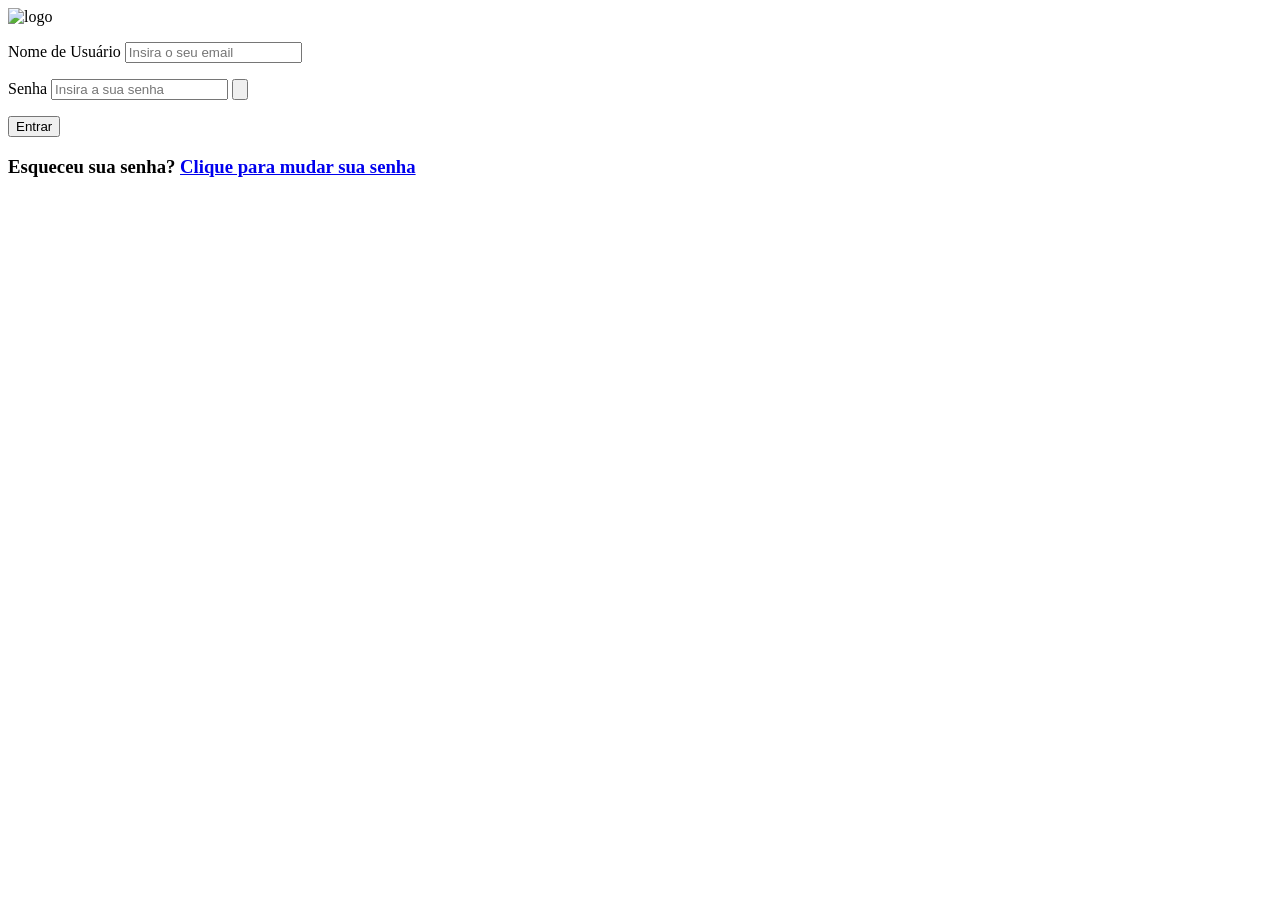
==== index.html @ e92c4c6e "Update and rename index (2).html to index.html" ====
<!DOCTYPE html>
<html lang="pt-br">
<head>
    <meta charset="UTF-8">
    <meta name="viewport" content="width=device-width, initial-scale=1.0">
    <link rel="stylesheet" href="css/reset.css">
    <link rel="stylesheet" href="css/style.css">
    <title>Login</title>
</head>
<body>
    <form method="get" id="form1">
        <div class="container">
            <div class="logo-container">
                <img src="../img/logo.svg" alt="logo" srcset="">
            </div>
            <div class="form-container">
                <p class="inputs">
                    <label class="labels" for="emailInput">Nome de Usuário</label>
                    <input type="email" name="emailInput"  placeholder="Insira o seu email" id="" required>
                </p>
                <p class="inputs">
                    <label class="labels" for="passwordInput">Senha</label>
                    <input type="password" name="passwordInput" placeholder="Insira a sua senha" id="password-id" minlength="6" required>
                    <button id="view-password-button"class="view-password-button" onclick="viewPassword()">
                        <img class="img-visibility" src="../img/icons8-invisível-24.png" alt="" srcset="">
                    </button>
                </p>
                <button id="enter-button" type="submit" form="form1" value="Submit" >Entrar</button>
                <h3 class="forgive-password">
                    Esqueceu sua senha? <a href="http://">Clique para mudar sua senha</a>
                </h3>
            </div>
        </div>
    </form>
</body>
<script src="../javascript/script.js"></script>
</html>
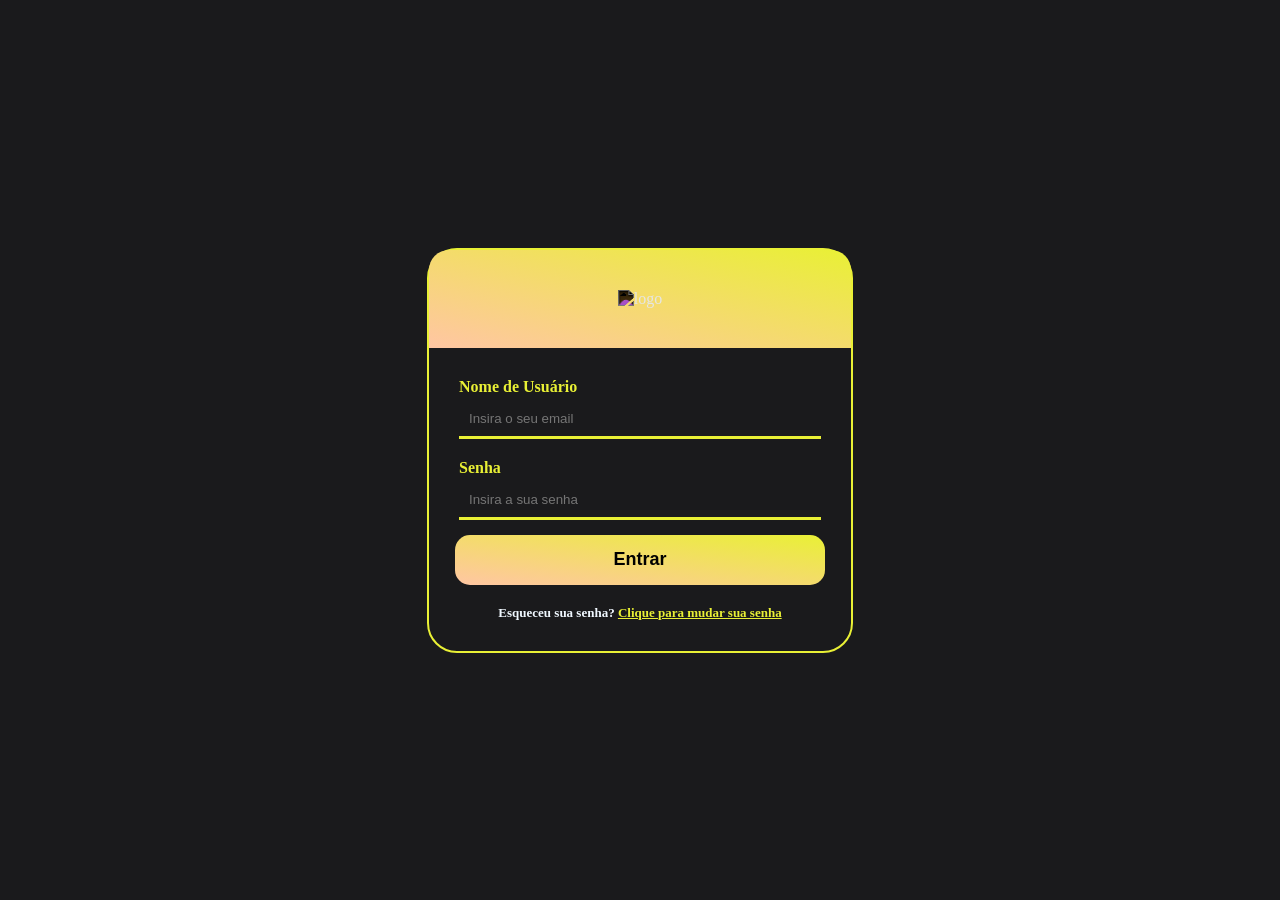
==== commit 56510163: "Update index.html" ====
--- a/index.html
+++ b/index.html
@@ -3,8 +3,8 @@
 <head>
     <meta charset="UTF-8">
     <meta name="viewport" content="width=device-width, initial-scale=1.0">
-    <link rel="stylesheet" href="css/reset.css">
-    <link rel="stylesheet" href="css/style.css">
+    <link rel="stylesheet" href="tela-de-login/css/reset.css">
+    <link rel="stylesheet" href="tela-de-login/css/style.css">
     <title>Login</title>
 </head>
 <body>
--- a/tela-de-login/css/style.css
+++ b/tela-de-login/css/style.css
@@ -0,0 +1,108 @@
+:root{
+    --primary-color: #e9f035;
+    --gradient: linear-gradient(to right top,  #ffc6a3, #e9f035);
+    --secondary-color: #1a1a1c;
+    --third-color: #deaa3a;
+
+}
+
+body{
+    height: 100vh;
+    background-color: var(--secondary-color);
+    display: flex;
+    justify-content: center;
+    align-items: center;
+    color: var(--primary-color)
+}
+
+.container{
+    border: 2px solid var(--primary-color);
+    border-radius: 30px;
+    background-color: var(--gradient);
+}
+
+.logo-container{
+    background: var(--gradient);
+    padding: 20px;
+    border-radius: 20px 20px 0 0;
+    display: flex;
+    flex-direction: column;
+    justify-content: center;
+    align-items: center;
+    color: var(--secondary-color);
+    padding: 40px 0 40px 0;
+}
+
+.logo-container img{
+    filter: invert(1);
+}
+
+.business-name{
+    padding: 10px;
+}
+
+.form-container{
+    padding: 10px;
+}
+
+.inputs{
+    display: flex;
+    justify-content: space-between;
+    align-items: stretch;
+    margin: 20px;
+    flex-direction: column;
+}
+
+.labels{
+    margin-bottom: 5px;
+    font-size: 16px;
+    font-weight: 800;
+}
+
+.inputs input{
+    padding: 10px;
+    border: 0;
+    border-bottom: 3px  solid var(--primary-color);
+    background-color: #0000;
+    color: aliceblue;
+}
+
+#view-password-button{
+    width: 30px;
+    height: 30px;
+    margin-top: -35px;
+    margin-left: 330px;
+    background-color: #0000;
+    border: 0;
+}
+
+#enter-button{
+    border: 0;
+    border-radius: 15px;
+    height: 50px;
+    width: 370px;
+    background: var(--gradient);
+    font-size: large;
+    font-weight: 800;
+    margin: 0 16px 0 16px;
+}
+
+.forgive-password{
+    font-size: small;
+    margin: 20px;
+    text-align: center;
+    color:aliceblue;
+}
+
+.forgive-password a{
+    color: var(--primary-color);
+}
+
+
+#enter-button:hover{
+    background: var(--third-color);
+    /* box-shadow: inset 1px 5px 5px #5438308b; */
+    cursor: pointer;
+    color: aliceblue
+}
+
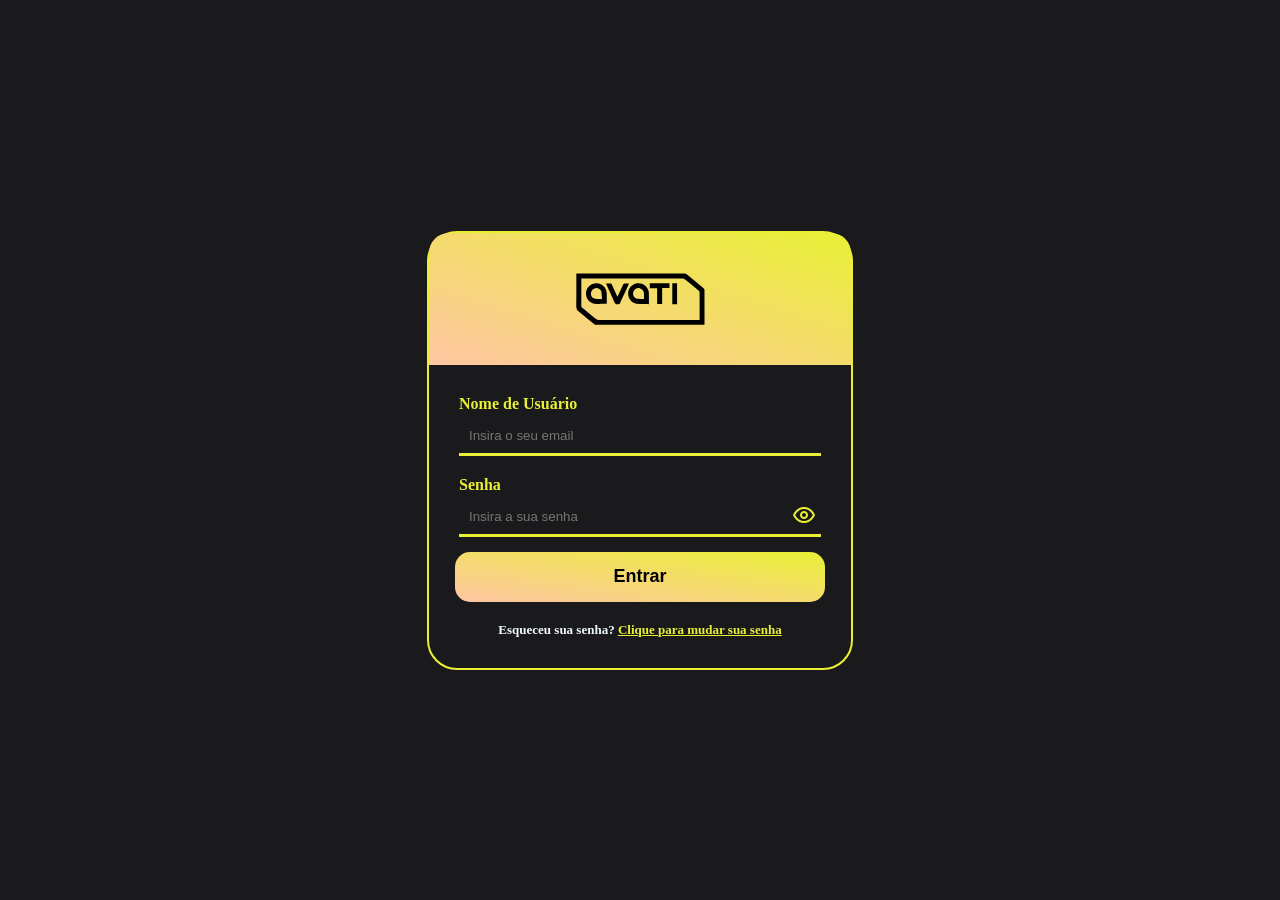
==== commit d3e8c925: "Update index.html" ====
--- a/index.html
+++ b/index.html
@@ -11,7 +11,7 @@
     <form method="get" id="form1">
         <div class="container">
             <div class="logo-container">
-                <img src="../img/logo.svg" alt="logo" srcset="">
+                <img src="tela-de-login/img/logo.svg" alt="logo" srcset="">
             </div>
             <div class="form-container">
                 <p class="inputs">
@@ -22,7 +22,7 @@
                     <label class="labels" for="passwordInput">Senha</label>
                     <input type="password" name="passwordInput" placeholder="Insira a sua senha" id="password-id" minlength="6" required>
                     <button id="view-password-button"class="view-password-button" onclick="viewPassword()">
-                        <img class="img-visibility" src="../img/icons8-invisível-24.png" alt="" srcset="">
+                        <img class="img-visibility" src="tela-de-login/img/icons8-visível-24.png" alt="" srcset="">
                     </button>
                 </p>
                 <button id="enter-button" type="submit" form="form1" value="Submit" >Entrar</button>
@@ -33,5 +33,5 @@
         </div>
     </form>
 </body>
-<script src="../javascript/script.js"></script>
+<script src="tela-de-login/javascript/script.js"></script>
 </html>
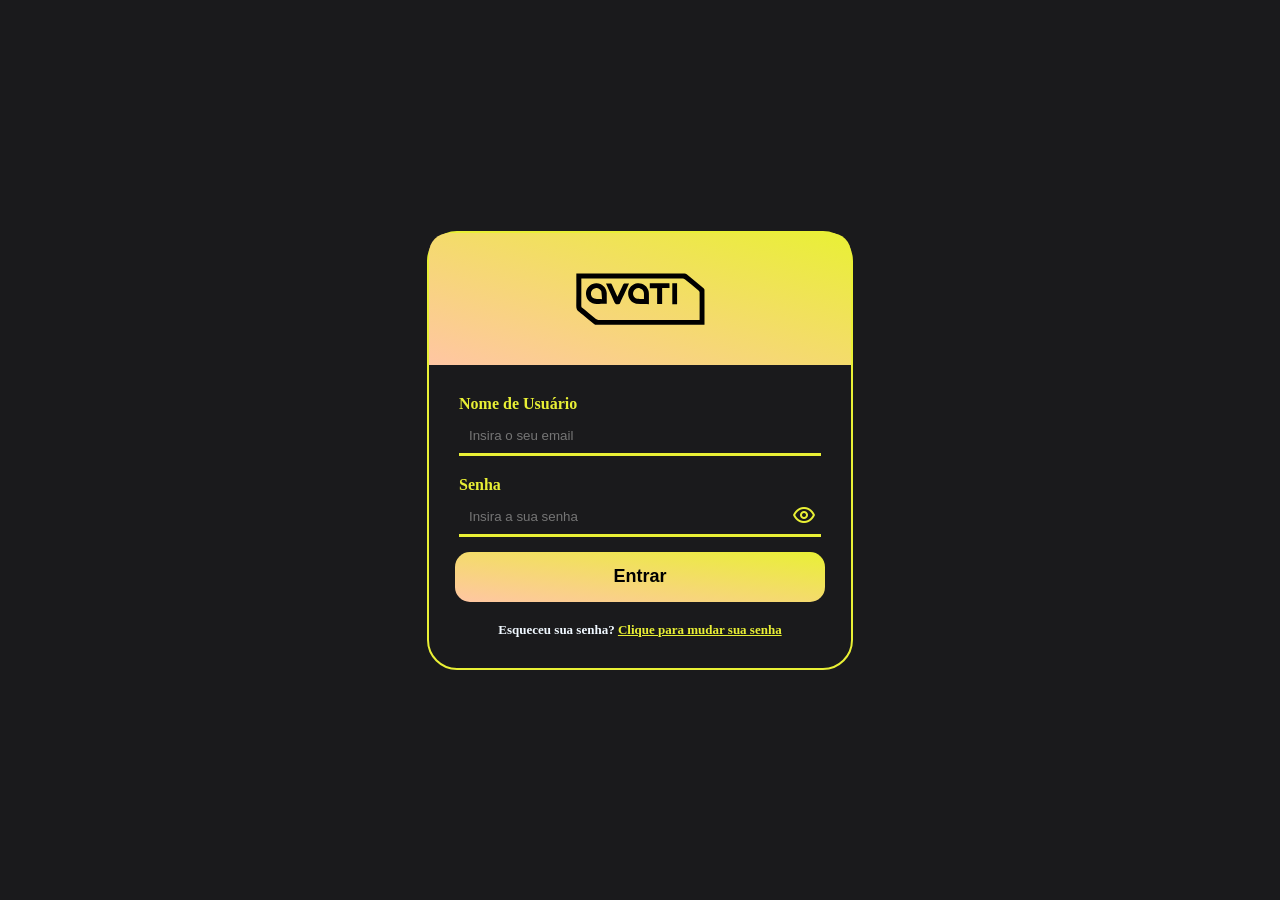
==== commit a4856fc3: "Update index.html" ====
--- a/index.html
+++ b/index.html
@@ -7,6 +7,7 @@
     <link rel="stylesheet" href="tela-de-login/css/style.css">
     <title>Login</title>
 </head>
+    
 <body>
     <form method="get" id="form1">
         <div class="container">
